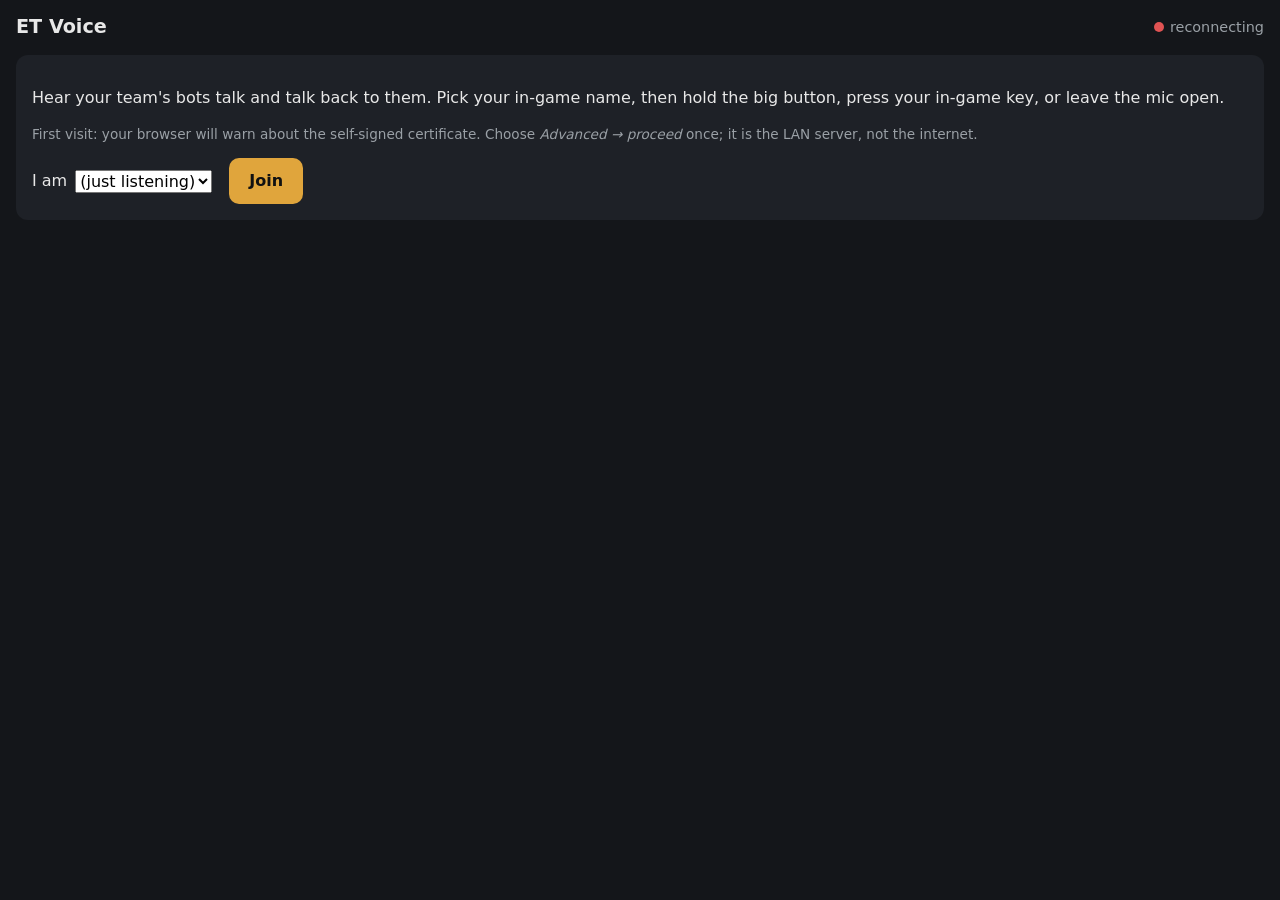
==== static/index.html @ 3a0c0d88 "voicehub: spoken LLM-driven bots for ET: Legacy FastAPI daemon (Whisper STT, Ollama LLM, Qwen3-TTS /" ====
<!doctype html>
<html lang="en">
<head>
<meta charset="utf-8">
<meta name="viewport" content="width=device-width, initial-scale=1, viewport-fit=cover">
<title>ET Voice</title>
<link rel="stylesheet" href="/static/style.css">
</head>
<body>
<header>
  <div class="title">ET Voice <span id="map"></span></div>
  <div class="status"><span id="dot" class="dot"></span><span id="status">connecting</span></div>
</header>

<section id="setup" class="card">
  <p>Hear your team's bots talk and talk back to them. Pick your in-game name, then hold the big button, press your in-game key, or leave the mic open.</p>
  <p class="small">First visit: your browser will warn about the self-signed certificate. Choose <em>Advanced → proceed</em> once; it is the LAN server, not the internet.</p>
  <label>I am
    <select id="who"><option value="">(just listening)</option></select>
  </label>
  <button id="join" class="primary">Join</button>
</section>

<section id="main" class="card" hidden>
  <div class="row">
    <label>I am <select id="who2"></select></label>
    <span id="team" class="pill"></span>
    <label>Volume <input id="vol" type="range" min="0" max="1" step="0.05" value="1"></label>
    <label><input id="mute" type="checkbox"> mute</label>
  </div>
  <div class="row">
    <label class="toggle"><input id="openmic" type="checkbox"> <b>Always listening</b> <span class="small">(open mic, sends when you pause)</span></label>
    <span id="level" class="level"><i></i></span>
  </div>
  <button id="ptt" class="ptt">Hold to talk</button>
  <div id="hint" class="small">Space bar works too. Say a bot's name to talk to that bot.</div>
  <div id="feed" class="feed"></div>
  <details open><summary>In-game keys</summary>
    <p class="small">Open the game console (<kbd>~</kbd>) once and paste:</p>
    <pre class="bind">bind v "cmd vh_talk"
bind b "cmd vh_mic"</pre>
    <p class="small"><b>V</b> starts listening on this page and sends when you stop talking (press again to send at once).
    <b>B</b> toggles always-listening. Keep this page open in the background; it must have picked your name.</p>
  </details>
  <details><summary>Bots on the server</summary><ul id="bots"></ul></details>
</section>

<script src="/static/app.js"></script>
</body>
</html>
---- static/style.css ----
:root { --bg:#14161a; --card:#1e2127; --fg:#e8e8e8; --muted:#9aa0a6; --accent:#e0a53c; --ok:#4caf50; --bad:#e05353; --bot:#7fb3ff; }
* { box-sizing: border-box; }
body { margin:0; background:var(--bg); color:var(--fg); font:16px/1.4 system-ui, sans-serif; padding: 0 16px 24px; }
header { display:flex; justify-content:space-between; align-items:center; padding:14px 0; }
.title { font-weight:700; font-size:1.2rem; } .title span { color:var(--muted); font-weight:400; margin-left:8px; }
.status { color:var(--muted); font-size:.9rem; display:flex; align-items:center; gap:6px; }
.dot { width:10px; height:10px; border-radius:50%; background:var(--bad); display:inline-block; }
.dot.ok { background:var(--ok); }
.card { background:var(--card); border-radius:12px; padding:16px; margin-bottom:16px; }
.small { color:var(--muted); font-size:.85rem; }
label { display:inline-flex; gap:8px; align-items:center; margin:4px 12px 4px 0; }
select, input[type=range] { font:inherit; }
button { font:inherit; border:0; border-radius:10px; padding:12px 20px; cursor:pointer; color:#111; background:#ccc; }
button.primary { background:var(--accent); font-weight:600; }
.row { display:flex; flex-wrap:wrap; gap:8px; align-items:center; margin-bottom:12px; }
.ptt { width:100%; padding:40px 20px; font-size:1.4rem; font-weight:700; background:#2f3540; color:var(--fg); border:2px solid #444; user-select:none; -webkit-user-select:none; touch-action:none; }
.ptt.rec { background:var(--bad); border-color:#ff8a8a; }
.ptt.busy { background:#555; }
.feed { margin-top:16px; max-height:50vh; overflow-y:auto; display:flex; flex-direction:column; gap:6px; }
.line { padding:8px 10px; border-radius:8px; background:#262a31; }
.line.bot { border-left:3px solid var(--bot); }
.line.me { border-left:3px solid var(--accent); }
.line .who { font-weight:600; margin-right:6px; }
.line.speaking .who::after { content:" ♪"; color:var(--bot); }
ul { margin:8px 0 0; padding-left:18px; color:var(--muted); }
.pill { background:#2f3540; border-radius:999px; padding:4px 10px; font-size:.85rem; color:var(--muted); }
.pill.axis { color:#ff8a8a; } .pill.allies { color:#7fb3ff; }
.toggle b { font-weight:600; }
.level { display:inline-block; width:120px; height:8px; background:#2f3540; border-radius:4px; overflow:hidden; vertical-align:middle; }
.level i { display:block; height:100%; width:0; background:var(--ok); transition:width .05s linear; }
.level.hot i { background:var(--accent); }
.ptt.armed { background:#3b4a2e; border-color:var(--ok); }
.ptt.open { background:#2e3b4a; border-color:var(--bot); }
.line.voice { border-left:3px solid var(--ok); }
pre.bind { background:#111; padding:10px; border-radius:8px; user-select:all; font-size:.9rem; overflow-x:auto; }
kbd { background:#333; padding:1px 5px; border-radius:4px; font-size:.85em; }
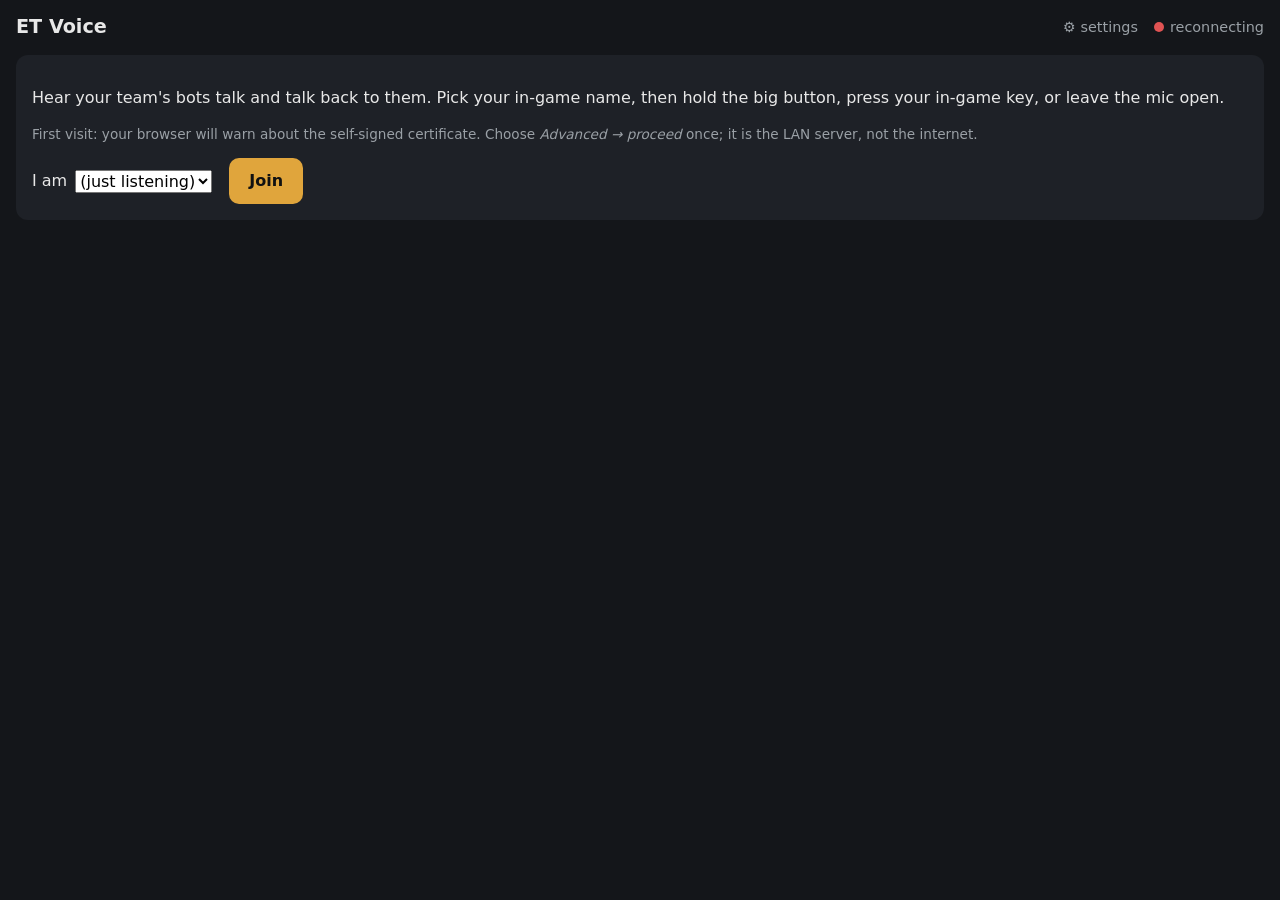
==== commit 488f680f: "Settings page: per-bot voices and personas from the browser /settings lists the bots the game report" ====
--- a/static/index.html
+++ b/static/index.html
@@ -9,7 +9,7 @@
 <body>
 <header>
   <div class="title">ET Voice <span id="map"></span></div>
-  <div class="status"><span id="dot" class="dot"></span><span id="status">connecting</span></div>
+  <div class="status"><a href="/settings" class="gear" title="Bot voices and settings">⚙ settings</a><span id="dot" class="dot"></span><span id="status">connecting</span></div>
 </header>
 
 <section id="setup" class="card">
--- a/static/style.css
+++ b/static/style.css
@@ -34,3 +34,36 @@
 .line.voice { border-left:3px solid var(--ok); }
 pre.bind { background:#111; padding:10px; border-radius:8px; user-select:all; font-size:.9rem; overflow-x:auto; }
 kbd { background:#333; padding:1px 5px; border-radius:4px; font-size:.85em; }
+
+/* ---- settings page ---- */
+.title a { color: inherit; text-decoration: none; }
+.row.between { justify-content: space-between; }
+.grow { flex: 1; }
+.bots { display: flex; flex-direction: column; gap: 10px; margin-top: 12px; }
+.bot { background: #262a31; border-radius: 10px; padding: 10px 12px; border-left: 3px solid var(--bot); }
+.bot.offline { border-left-color: #555; opacity: .8; }
+.bot.unvoiced { border-left-color: #444; }
+.bot.inherits .grid { opacity: .75; }
+.bot-head { display: flex; flex-wrap: wrap; gap: 8px 12px; align-items: center; }
+.bot-head .name { font-weight: 700; font-size: 1.05rem; }
+.pill.off { color: #888; }
+.grid { display: grid; grid-template-columns: repeat(auto-fit, minmax(240px, 1fr)); gap: 6px 16px; margin-top: 8px; }
+.grid label { display: flex; align-items: center; gap: 8px; margin: 0; }
+.grid label.wide { grid-column: 1 / -1; }
+.grid select, .grid input[type=text], .grid textarea { flex: 1; min-width: 0; font: inherit; background: #14161a; color: var(--fg); border: 1px solid #3a3f47; border-radius: 6px; padding: 5px 8px; }
+.grid input[type=range] { flex: 1; }
+.grid output { min-width: 3.5em; color: var(--muted); font-size: .9rem; }
+button.small-btn { padding: 6px 10px; font-size: .85rem; background: #3a3f47; color: var(--fg); }
+.saved { min-width: 4em; }
+body.engine-qwen .piper, body.engine-piper .qwen { display: none; }
+.global { display: grid; grid-template-columns: repeat(auto-fit, minmax(260px, 1fr)); gap: 12px 24px; margin-top: 8px; }
+.global h4 { margin: 8px 0 4px; color: var(--muted); font-weight: 600; }
+.fields { display: flex; flex-direction: column; gap: 4px; }
+.fields label { margin: 0; gap: 8px; }
+.fields input[type=number] { width: 6.5em; font: inherit; background: #14161a; color: var(--fg); border: 1px solid #3a3f47; border-radius: 6px; padding: 3px 6px; }
+.fields select { font: inherit; background: #14161a; color: var(--fg); border: 1px solid #3a3f47; border-radius: 6px; padding: 3px 6px; }
+.fields label.ok::after { content: " ✓"; color: var(--ok); }
+.fields label.err::after { content: " ✗"; color: var(--bad); }
+input#newbot, input#testtext { font: inherit; background: #14161a; color: var(--fg); border: 1px solid #3a3f47; border-radius: 6px; padding: 5px 8px; }
+.gear { color: var(--muted); text-decoration: none; margin-right: 10px; }
+.gear:hover { color: var(--accent); }
